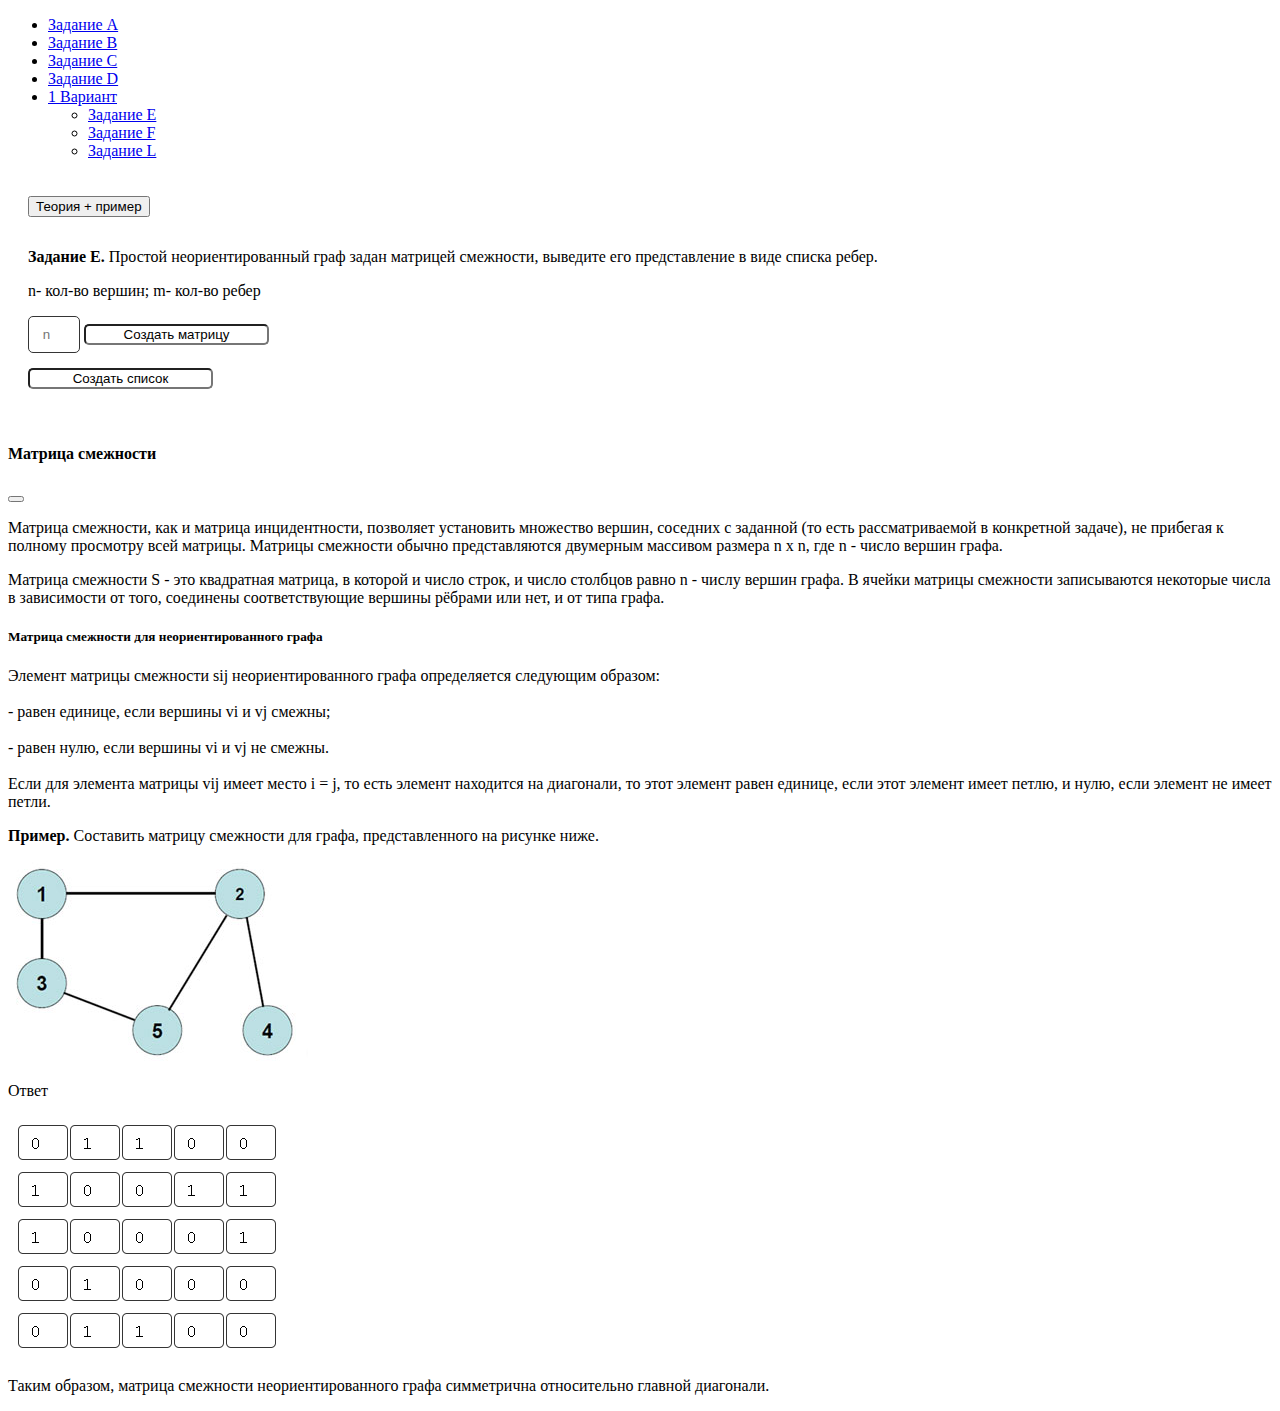
==== custom1.html @ 6a5506f9 "Add files via upload" ====
<!doctype html>
<html lang="ru">
<head>
  <!-- Required meta tags -->
  <meta charset="utf-8">
  <meta name="viewport" content="width=device-width, initial-scale=1">
  <!-- Bootstrap CSS -->
  <link href="https://cdn.jsdelivr.net/npm/bootstrap@5.0.0-beta1/dist/css/bootstrap.min.css" rel="stylesheet" integrity="sha384-giJF6kkoqNQ00vy+HMDP7azOuL0xtbfIcaT9wjKHr8RbDVddVHyTfAAsrekwKmP1" crossorigin="anonymous">
  <link rel="stylesheet" href="style.css">
  <title>4 Задание</title>
</head>

<body>
<nav class="navbar justify-content-center bg-dark" >
<ul class="nav nav-pills justify-content-center ">
  <li class="nav-item">
    <a class="nav-link" href="index.html">Задание A</a>
  </li>
  <li class="nav-item">
    <a class="nav-link" href="second.html">Задание B</a>
  </li>
  <li class="nav-item">
    <a class="nav-link" href="third.html">Задание C</a>
  </li>
  <li class="nav-item">
    <a class="nav-link" href="fourth.html">Задание D</a>
  </li>
  <li class="nav-item dropdown ">
    <a class="nav-link active dropdown-toggle" href="#" id="navbarDropdown" role="button" data-bs-toggle="dropdown" aria-expanded="false">
      1 Вариант
    </a>
    <ul class="dropdown-menu" aria-labelledby="navbarDropdown">
      <li><a class="dropdown-item" href="custom1.html">Задание E</a></li>
      <li><a class="dropdown-item" href="custom2.html">Задание F</a></li>
      <li><a class="dropdown-item" href="custom3.html">Задание L</a></li>
    </ul>
  </li>
</ul>
</nav>


<script>
function createTable1(){
  let table = document.querySelector('#table2');
  // Считываем размерность таблицы
  // const m = document.getElementById('m').value;
  const n = document.getElementById('size').value;
  for (let i = 0; i < n; i++) {
    let tr = document.createElement('tr');
    for (let j = 0; j < n; j++) {
      let td = document.createElement('td');
      // Добавляем аттрибут class для удобной настройки визуала
      var input1 = document.createElement('input');
      input1.setAttribute('class', 'input');
      let id = 100*i + '' + j ;
      input1.setAttribute('id', id);
      input1.setAttribute("type",'number');
      input1.setAttribute("min", 0);
      input1.setAttribute("max", 1);
      input1.value = 0;
      td.setAttribute('class', 'td');
      td.appendChild(input1);
      tr.appendChild(td);
    }
    table.appendChild(tr);
  }
}

function createList1(){
    let table = document.querySelector('#table2');
    const n = document.getElementById('size').value;
    for (let i = 0; i < n; i++) {
        for (let j = 0; j < n; j++) {
          let id0 = 100*i + '' + j;
          if (i <= j && document.getElementById(id0).value == 1){
            document.getElementById('matrix').innerHTML += [[i+1],[j+1]] + '<br>';
          }
        }
    }
}

</script>


<div class="padding">
  <button type="button" class="btn btn-secondary" data-bs-toggle="modal" data-bs-target="#modal">Теория + пример</button>
  <p> <b>Задание E. </b>Простой неориентированный граф задан матрицей смежности, выведите его представление в виде списка ребер.</p>
  <p>n- кол-во вершин; m- кол-во ребер</p>
  <input type="number" class="input btn btn-sm" id="size" placeholder="n" min="1"> 
  <input type="button btn btn-dark" class="btn btn-outline-dark btn-sm" value="Создать матрицу" onclick="createTable1()" >
  <table id="table2" ></table>
  <input type="button btn btn-dark" class="btn btn-outline-dark btn-sm" value="Создать список" onclick="createList1()" >
  <div id="matrix"></div>
</div>

<div class="modal fade" id="modal" tabindex="-1" aria-labelledby="exampleModalLabel" aria-hidden="true">
  <div class="modal-dialog modal-xl modal-dialog-centered">
    <div class="modal-content">
      <div class="modal-header">
        <h4 class="modal-title" id="exampleModalLabel">Матрица смежности</h4>
        <button type="button" class="btn-close" data-bs-dismiss="modal" aria-label="Close"></button>
      </div>
      <div class="modal-body">
        <p>Матрица смежности, как и матрица инцидентности, позволяет установить множество вершин, соседних с заданной (то есть рассматриваемой в конкретной задаче), не прибегая к полному просмотру всей матрицы. Матрицы смежности обычно представляются двумерным массивом размера n x n, где n - число вершин графа.</p>
        <p>Матрица смежности S - это квадратная матрица, в которой и число строк, и число столбцов равно n - числу вершин графа. В ячейки матрицы смежности записываются некоторые числа в зависимости от того, соединены соответствующие вершины рёбрами или нет, и от типа графа.</p>
        <h5>Матрица смежности для неориентированного графа</h5>
        <p>Элемент матрицы смежности sij неориентированного графа определяется следующим образом: <br><br>
          - равен единице, если вершины vi и vj смежны;<br><br>
          - равен нулю, если вершины vi и vj не смежны.<br><br>
          Если для элемента матрицы vij имеет место i = j, то есть элемент находится на диагонали, то этот элемент равен единице, если этот элемент имеет петлю, и нулю, если элемент не имеет петли.</p>
        <p><b>Пример. </b> Составить матрицу смежности для графа, представленного на рисунке ниже.</p>
        <img src="img/graphteory24.jpg" alt="">
        <p>Ответ</p>
        <img src="img/A.png" alt="">
        <p>Таким образом, матрица смежности неориентированного графа симметрична относительно главной диагонали.</p>
      </div>
      <!-- <div class="modal-footer">
        <button type="button" class="btn btn-secondary" data-bs-dismiss="modal">Close</button>
      </div> -->
    </div>
  </div>
</div>


  <script src="https://cdn.jsdelivr.net/npm/bootstrap@5.0.0-beta1/dist/js/bootstrap.bundle.min.js" integrity="sha384-ygbV9kiqUc6oa4msXn9868pTtWMgiQaeYH7/t7LECLbyPA2x65Kgf80OJFdroafW" crossorigin="anonymous"></script>

  </body>
</html>
---- style.css ----
body {
  padding: 0px;
}

input {
  text-align: center;
  border-radius: 5px;
  margin-bottom: 10px;
}
input:disabled{
  background-color: rgb(201, 201, 201);
}
.btn{
  margin-bottom: 15px;
}
.padding {
  padding: 20px;
}

.input {
  border-radius: 5px;
  width: 50px;
  height: 35px;
  padding: 0px;
  border: 1px solid rgb(53, 53, 53);
}

.td {
  width: 30px;
}

.line {
  width: 100%;
  height: 2px;
  background-color: black;
  margin-top: 50px;
  margin-bottom: 50px;
}
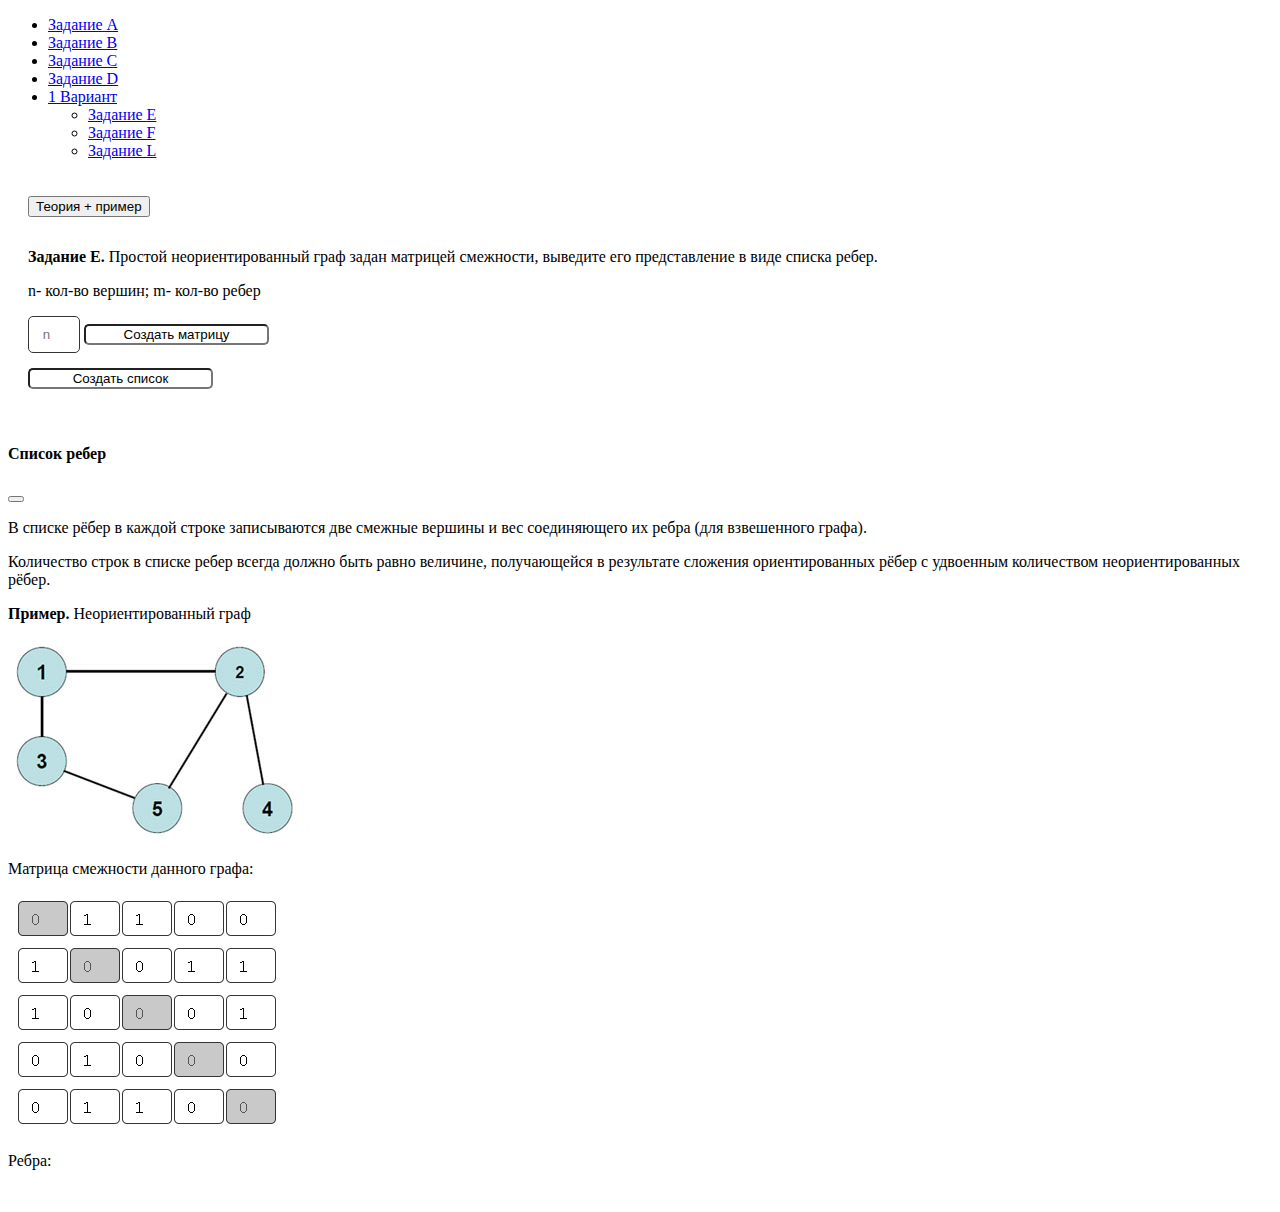
==== commit 5595a43b: "Add files via upload" ====
--- a/custom1.html
+++ b/custom1.html
@@ -97,22 +97,18 @@
   <div class="modal-dialog modal-xl modal-dialog-centered">
     <div class="modal-content">
       <div class="modal-header">
-        <h4 class="modal-title" id="exampleModalLabel">Матрица смежности</h4>
+        <h4 class="modal-title" id="exampleModalLabel">Список ребер</h4>
         <button type="button" class="btn-close" data-bs-dismiss="modal" aria-label="Close"></button>
       </div>
       <div class="modal-body">
-        <p>Матрица смежности, как и матрица инцидентности, позволяет установить множество вершин, соседних с заданной (то есть рассматриваемой в конкретной задаче), не прибегая к полному просмотру всей матрицы. Матрицы смежности обычно представляются двумерным массивом размера n x n, где n - число вершин графа.</p>
-        <p>Матрица смежности S - это квадратная матрица, в которой и число строк, и число столбцов равно n - числу вершин графа. В ячейки матрицы смежности записываются некоторые числа в зависимости от того, соединены соответствующие вершины рёбрами или нет, и от типа графа.</p>
-        <h5>Матрица смежности для неориентированного графа</h5>
-        <p>Элемент матрицы смежности sij неориентированного графа определяется следующим образом: <br><br>
-          - равен единице, если вершины vi и vj смежны;<br><br>
-          - равен нулю, если вершины vi и vj не смежны.<br><br>
-          Если для элемента матрицы vij имеет место i = j, то есть элемент находится на диагонали, то этот элемент равен единице, если этот элемент имеет петлю, и нулю, если элемент не имеет петли.</p>
-        <p><b>Пример. </b> Составить матрицу смежности для графа, представленного на рисунке ниже.</p>
+        <p>В списке рёбер в каждой строке записываются две смежные вершины и вес соединяющего их ребра (для взвешенного графа).</p>
+        <p>Количество строк в списке ребер всегда должно быть равно величине, получающейся в результате сложения ориентированных рёбер с удвоенным количеством неориентированных рёбер.</p>
+        <p><b>Пример. </b> Неориентированный граф</p>
         <img src="img/graphteory24.jpg" alt="">
-        <p>Ответ</p>
-        <img src="img/A.png" alt="">
-        <p>Таким образом, матрица смежности неориентированного графа симметрична относительно главной диагонали.</p>
+        <p>Матрица смежности данного графа:</p>
+        <img src="img/C.png" alt="">
+        <p>Ребра:</p>
+        <img src="img/С1.png" alt="">
       </div>
       <!-- <div class="modal-footer">
         <button type="button" class="btn btn-secondary" data-bs-dismiss="modal">Close</button>
